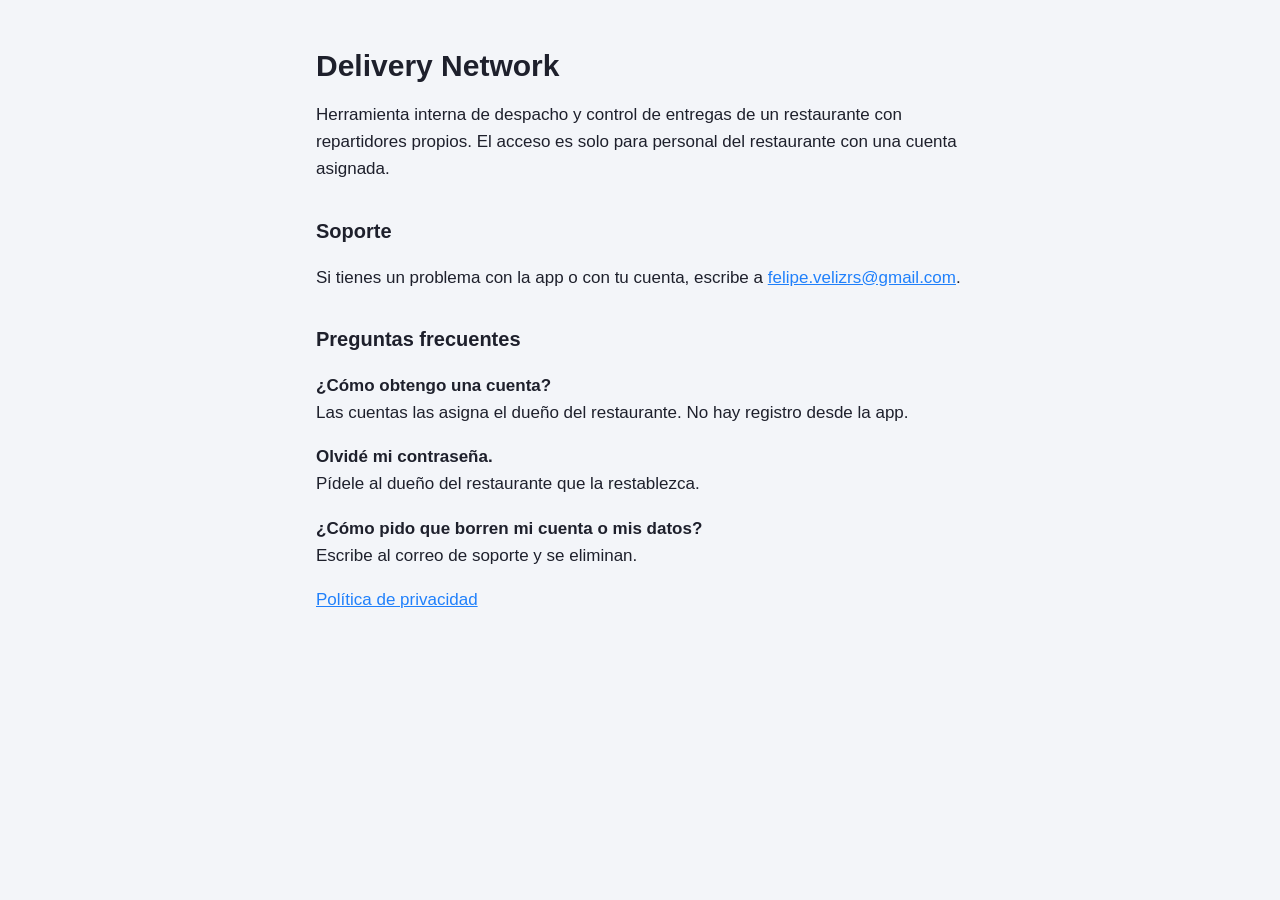
==== index.html @ 831fd179 "Add support page and privacy policy Co-Authored-By: Claude Fable 5.2 <noreply@anthropic.com>" ====
<!doctype html>
<html lang="es">
<head>
<meta charset="utf-8">
<meta name="viewport" content="width=device-width, initial-scale=1">
<title>Delivery Network — Soporte</title>
<link rel="stylesheet" href="style.css">
</head>
<body>
<main>
<h1>Delivery Network</h1>
<p>Herramienta interna de despacho y control de entregas de un restaurante con repartidores propios. El acceso es solo para personal del restaurante con una cuenta asignada.</p>

<h2>Soporte</h2>
<p>Si tienes un problema con la app o con tu cuenta, escribe a <a href="mailto:felipe.velizrs@gmail.com">felipe.velizrs@gmail.com</a>.</p>

<h2>Preguntas frecuentes</h2>
<p><strong>¿Cómo obtengo una cuenta?</strong><br>Las cuentas las asigna el dueño del restaurante. No hay registro desde la app.</p>
<p><strong>Olvidé mi contraseña.</strong><br>Pídele al dueño del restaurante que la restablezca.</p>
<p><strong>¿Cómo pido que borren mi cuenta o mis datos?</strong><br>Escribe al correo de soporte y se eliminan.</p>

<p><a href="privacidad.html">Política de privacidad</a></p>
</main>
</body>
</html>
---- style.css ----
:root { --brand: #2080FB; --ink: #1E202C; --muted: #5b6272; --bg: #f3f5f9; }
* { box-sizing: border-box; }
body { margin: 0; background: var(--bg); color: var(--ink); font: 17px/1.6 -apple-system, BlinkMacSystemFont, "Segoe UI", Roboto, sans-serif; }
main { max-width: 680px; margin: 0 auto; padding: 32px 16px 64px; }
h1 { font-size: 30px; line-height: 1.2; margin: 16px 0 8px; }
h2 { font-size: 20px; margin: 32px 0 8px; }
a { color: var(--brand); }
.muted { color: var(--muted); }
li { margin-bottom: 8px; }
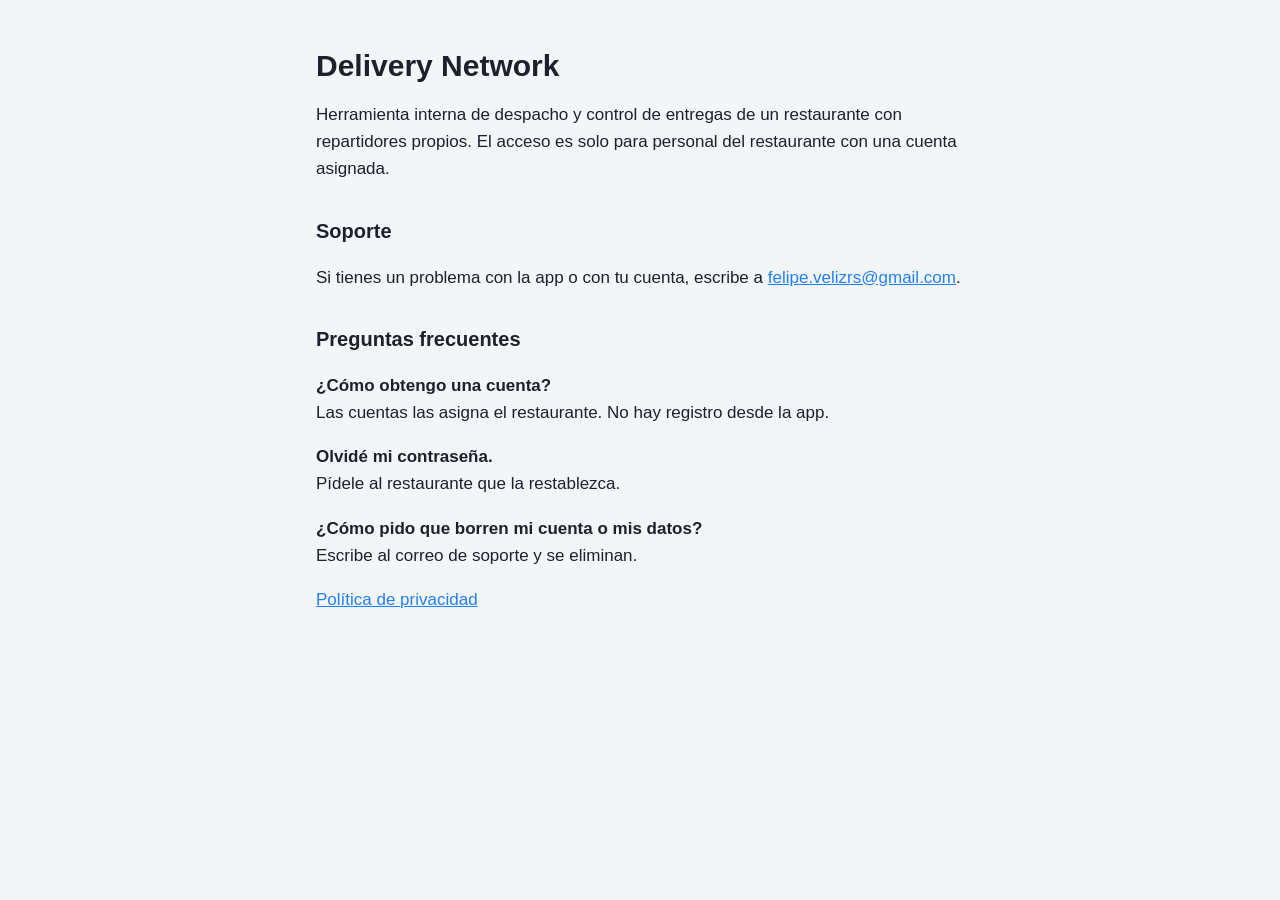
==== commit fd135ceb: "Say that the ticket photo is kept in Drive, and stop saying "dueño" The policy claimed the app disca" ====
--- a/index.html
+++ b/index.html
@@ -15,8 +15,8 @@
 <p>Si tienes un problema con la app o con tu cuenta, escribe a <a href="mailto:felipe.velizrs@gmail.com">felipe.velizrs@gmail.com</a>.</p>
 
 <h2>Preguntas frecuentes</h2>
-<p><strong>¿Cómo obtengo una cuenta?</strong><br>Las cuentas las asigna el dueño del restaurante. No hay registro desde la app.</p>
-<p><strong>Olvidé mi contraseña.</strong><br>Pídele al dueño del restaurante que la restablezca.</p>
+<p><strong>¿Cómo obtengo una cuenta?</strong><br>Las cuentas las asigna el restaurante. No hay registro desde la app.</p>
+<p><strong>Olvidé mi contraseña.</strong><br>Pídele al restaurante que la restablezca.</p>
 <p><strong>¿Cómo pido que borren mi cuenta o mis datos?</strong><br>Escribe al correo de soporte y se eliminan.</p>
 
 <p><a href="privacidad.html">Política de privacidad</a></p>
